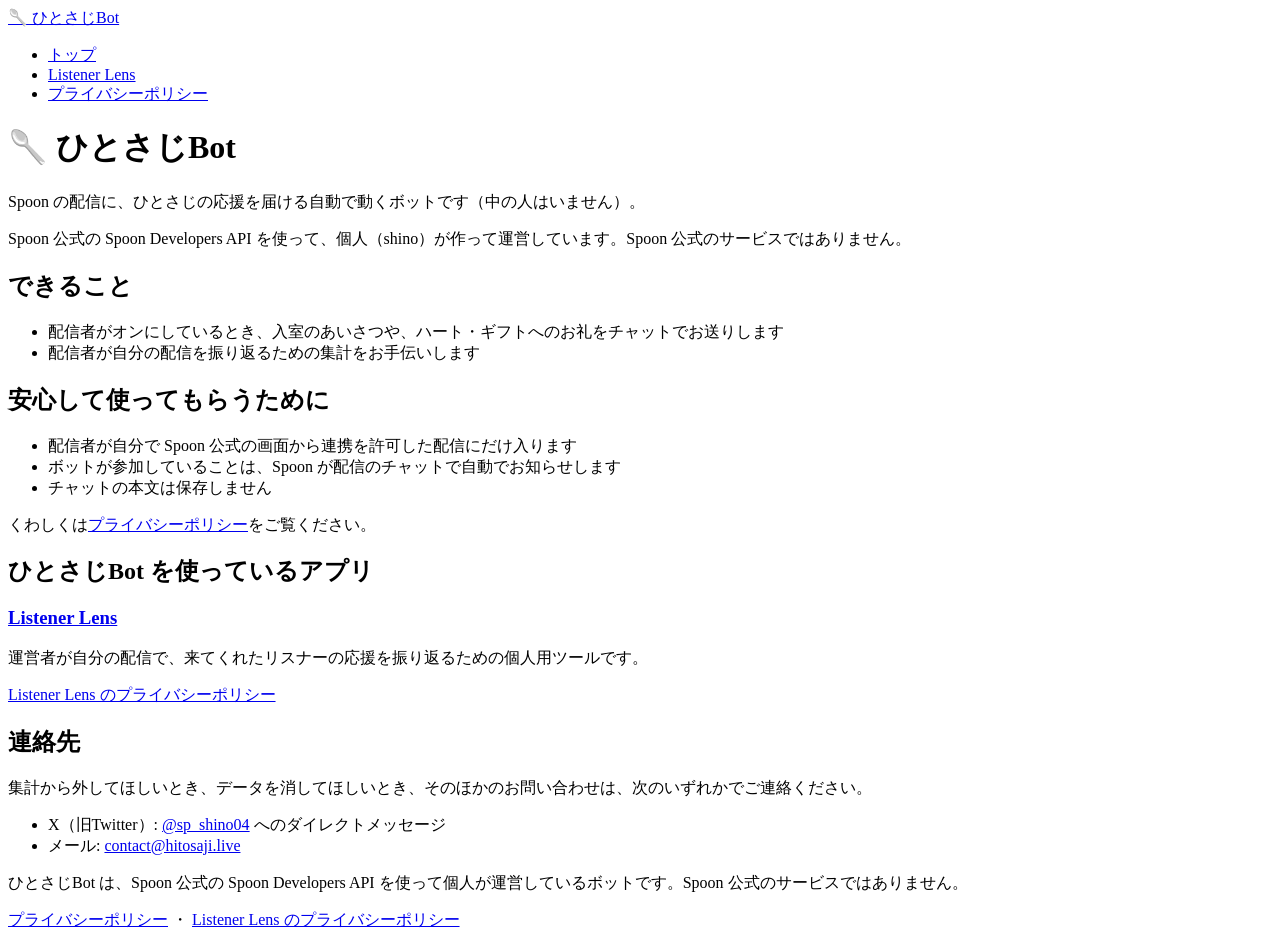
==== public/index.html @ 766a0291 "feat: トップページの本文を書く Co-Authored-By: Claude Opus 5.5 <noreply@anthropic.com>" ====
<!doctype html>
<html lang="ja">
<head>
<meta charset="utf-8">
<meta name="viewport" content="width=device-width, initial-scale=1">
<title>ひとさじBot</title>
<meta name="description" content="Spoon の配信にひとさじの応援を届ける、自動で動くボット「ひとさじBot」の紹介です。">
<link rel="icon" href="/assets/favicon.svg" type="image/svg+xml">
<link rel="stylesheet" href="/assets/style.css">
</head>
<body>
<header class="site-header">
  <div class="wrap">
    <a class="site-name" href="/">🥄 ひとさじBot</a>
    <nav class="site-nav" aria-label="サイト内">
      <ul>
        <li><a href="/" aria-current="page">トップ</a></li>
        <li><a href="/lens/">Listener Lens</a></li>
        <li><a href="/privacy">プライバシーポリシー</a></li>
      </ul>
    </nav>
  </div>
</header>
<main class="wrap">
<h1>🥄 ひとさじBot</h1>
<p class="lead">Spoon の配信に、ひとさじの応援を届ける自動で動くボットです（中の人はいません）。</p>
<p>Spoon 公式の Spoon Developers API を使って、個人（shino）が作って運営しています。Spoon 公式のサービスではありません。</p>

<h2>できること</h2>
<ul>
  <li>配信者がオンにしているとき、入室のあいさつや、ハート・ギフトへのお礼をチャットでお送りします</li>
  <li>配信者が自分の配信を振り返るための集計をお手伝いします</li>
</ul>

<h2>安心して使ってもらうために</h2>
<ul>
  <li>配信者が自分で Spoon 公式の画面から連携を許可した配信にだけ入ります</li>
  <li>ボットが参加していることは、Spoon が配信のチャットで自動でお知らせします</li>
  <li>チャットの本文は保存しません</li>
</ul>
<p>くわしくは<a href="/privacy">プライバシーポリシー</a>をご覧ください。</p>

<h2>ひとさじBot を使っているアプリ</h2>
<div class="card">
  <h3><a href="/lens/">Listener Lens</a></h3>
  <p>運営者が自分の配信で、来てくれたリスナーの応援を振り返るための個人用ツールです。</p>
  <p class="muted"><a href="/lens/privacy">Listener Lens のプライバシーポリシー</a></p>
</div>

<h2>連絡先</h2>
<p>集計から外してほしいとき、データを消してほしいとき、そのほかのお問い合わせは、次のいずれかでご連絡ください。</p>
<ul>
  <li>X（旧Twitter）: <a href="https://x.com/sp_shino04" rel="noopener noreferrer">@sp_shino04</a> へのダイレクトメッセージ</li>
  <li>メール: <a href="mailto:contact@hitosaji.live">contact@hitosaji.live</a></li>
</ul>
</main>
<footer class="site-footer">
  <div class="wrap">
    <p>ひとさじBot は、Spoon 公式の Spoon Developers API を使って個人が運営しているボットです。Spoon 公式のサービスではありません。</p>
    <p><a href="/privacy">プライバシーポリシー</a> ・ <a href="/lens/privacy">Listener Lens のプライバシーポリシー</a></p>
  </div>
</footer>
</body>
</html>
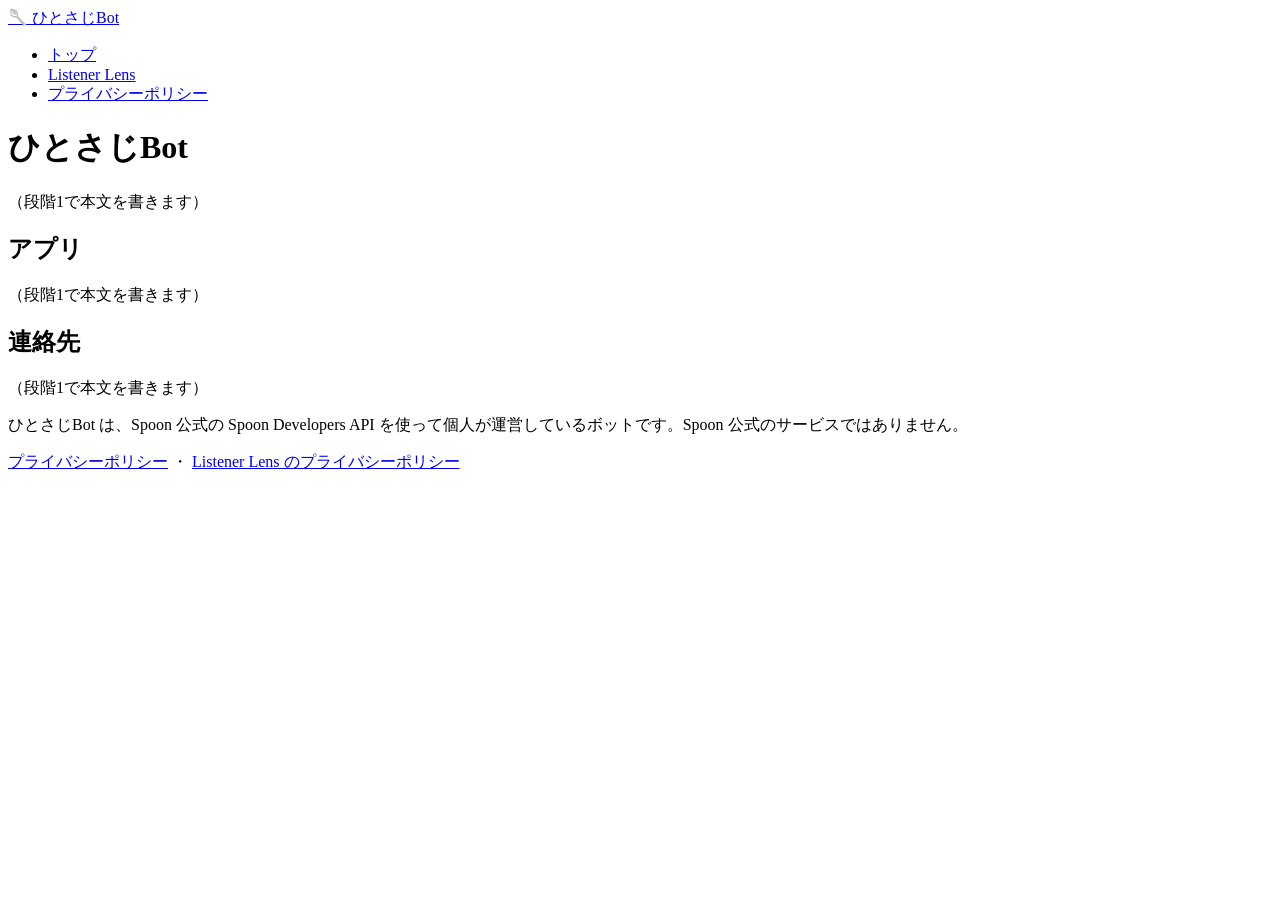
==== commit 9e41bf11: "feat: 各ページの骨組みと 404 ページ、セキュリティのヘッダーを追加 Co-Authored-By: Claude Opus 5.5 <noreply@anthropic.com>" ====
--- a/public/index.html
+++ b/public/index.html
@@ -22,37 +22,14 @@
   </div>
 </header>
 <main class="wrap">
-<h1>🥄 ひとさじBot</h1>
-<p class="lead">Spoon の配信に、ひとさじの応援を届ける自動で動くボットです（中の人はいません）。</p>
-<p>Spoon 公式の Spoon Developers API を使って、個人（shino）が作って運営しています。Spoon 公式のサービスではありません。</p>
+<h1>ひとさじBot</h1>
+<p class="lead">（段階1で本文を書きます）</p>
 
-<h2>できること</h2>
-<ul>
-  <li>配信者がオンにしているとき、入室のあいさつや、ハート・ギフトへのお礼をチャットでお送りします</li>
-  <li>配信者が自分の配信を振り返るための集計をお手伝いします</li>
-</ul>
-
-<h2>安心して使ってもらうために</h2>
-<ul>
-  <li>配信者が自分で Spoon 公式の画面から連携を許可した配信にだけ入ります</li>
-  <li>ボットが参加していることは、Spoon が配信のチャットで自動でお知らせします</li>
-  <li>チャットの本文は保存しません</li>
-</ul>
-<p>くわしくは<a href="/privacy">プライバシーポリシー</a>をご覧ください。</p>
-
-<h2>ひとさじBot を使っているアプリ</h2>
-<div class="card">
-  <h3><a href="/lens/">Listener Lens</a></h3>
-  <p>運営者が自分の配信で、来てくれたリスナーの応援を振り返るための個人用ツールです。</p>
-  <p class="muted"><a href="/lens/privacy">Listener Lens のプライバシーポリシー</a></p>
-</div>
+<h2>アプリ</h2>
+<p>（段階1で本文を書きます）</p>
 
 <h2>連絡先</h2>
-<p>集計から外してほしいとき、データを消してほしいとき、そのほかのお問い合わせは、次のいずれかでご連絡ください。</p>
-<ul>
-  <li>X（旧Twitter）: <a href="https://x.com/sp_shino04" rel="noopener noreferrer">@sp_shino04</a> へのダイレクトメッセージ</li>
-  <li>メール: <a href="mailto:contact@hitosaji.live">contact@hitosaji.live</a></li>
-</ul>
+<p>（段階1で本文を書きます）</p>
 </main>
 <footer class="site-footer">
   <div class="wrap">
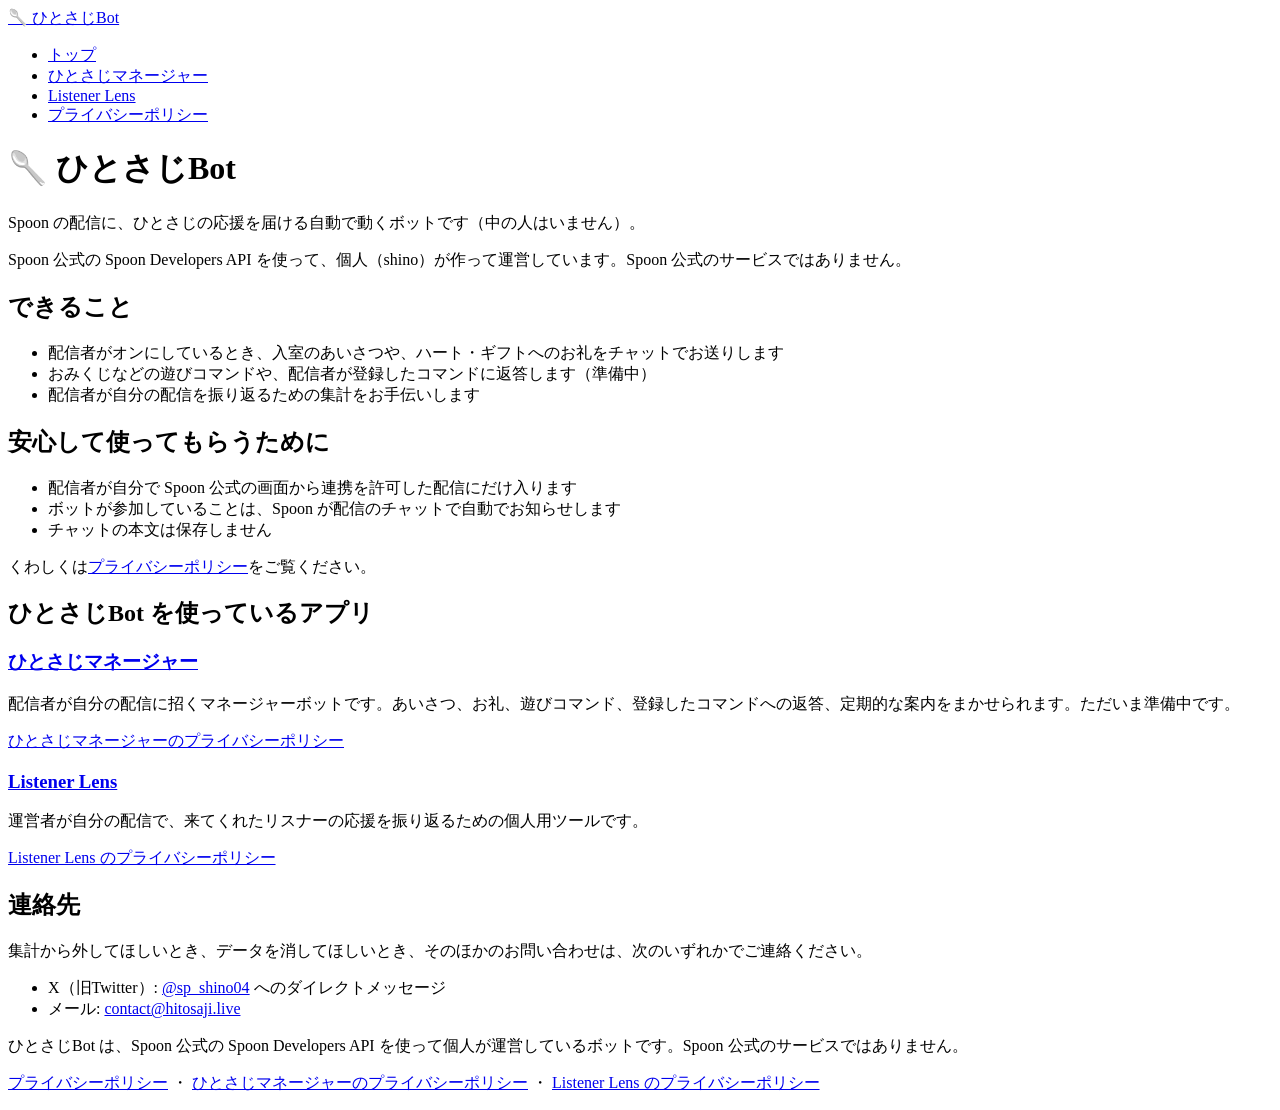
==== commit 812ac6f0: "feat: ひとさじマネージャーの紹介ページとプライバシーポリシーを書く Co-Authored-By: Claude Opus 5.5 <noreply@anthropic.com>" ====
--- a/public/index.html
+++ b/public/index.html
@@ -15,6 +15,7 @@
     <nav class="site-nav" aria-label="サイト内">
       <ul>
         <li><a href="/" aria-current="page">トップ</a></li>
+        <li><a href="/manager/">ひとさじマネージャー</a></li>
         <li><a href="/lens/">Listener Lens</a></li>
         <li><a href="/privacy">プライバシーポリシー</a></li>
       </ul>
@@ -22,19 +23,48 @@
   </div>
 </header>
 <main class="wrap">
-<h1>ひとさじBot</h1>
-<p class="lead">（段階1で本文を書きます）</p>
+<h1>🥄 ひとさじBot</h1>
+<p class="lead">Spoon の配信に、ひとさじの応援を届ける自動で動くボットです（中の人はいません）。</p>
+<p>Spoon 公式の Spoon Developers API を使って、個人（shino）が作って運営しています。Spoon 公式のサービスではありません。</p>
 
-<h2>アプリ</h2>
-<p>（段階1で本文を書きます）</p>
+<h2>できること</h2>
+<ul>
+  <li>配信者がオンにしているとき、入室のあいさつや、ハート・ギフトへのお礼をチャットでお送りします</li>
+  <li>おみくじなどの遊びコマンドや、配信者が登録したコマンドに返答します（準備中）</li>
+  <li>配信者が自分の配信を振り返るための集計をお手伝いします</li>
+</ul>
+
+<h2>安心して使ってもらうために</h2>
+<ul>
+  <li>配信者が自分で Spoon 公式の画面から連携を許可した配信にだけ入ります</li>
+  <li>ボットが参加していることは、Spoon が配信のチャットで自動でお知らせします</li>
+  <li>チャットの本文は保存しません</li>
+</ul>
+<p>くわしくは<a href="/privacy">プライバシーポリシー</a>をご覧ください。</p>
+
+<h2>ひとさじBot を使っているアプリ</h2>
+<div class="card">
+  <h3><a href="/manager/">ひとさじマネージャー</a></h3>
+  <p>配信者が自分の配信に招くマネージャーボットです。あいさつ、お礼、遊びコマンド、登録したコマンドへの返答、定期的な案内をまかせられます。ただいま準備中です。</p>
+  <p class="muted"><a href="/manager/privacy">ひとさじマネージャーのプライバシーポリシー</a></p>
+</div>
+<div class="card">
+  <h3><a href="/lens/">Listener Lens</a></h3>
+  <p>運営者が自分の配信で、来てくれたリスナーの応援を振り返るための個人用ツールです。</p>
+  <p class="muted"><a href="/lens/privacy">Listener Lens のプライバシーポリシー</a></p>
+</div>
 
 <h2>連絡先</h2>
-<p>（段階1で本文を書きます）</p>
+<p>集計から外してほしいとき、データを消してほしいとき、そのほかのお問い合わせは、次のいずれかでご連絡ください。</p>
+<ul>
+  <li>X（旧Twitter）: <a href="https://x.com/sp_shino04" rel="noopener noreferrer">@sp_shino04</a> へのダイレクトメッセージ</li>
+  <li>メール: <a href="mailto:contact@hitosaji.live">contact@hitosaji.live</a></li>
+</ul>
 </main>
 <footer class="site-footer">
   <div class="wrap">
     <p>ひとさじBot は、Spoon 公式の Spoon Developers API を使って個人が運営しているボットです。Spoon 公式のサービスではありません。</p>
-    <p><a href="/privacy">プライバシーポリシー</a> ・ <a href="/lens/privacy">Listener Lens のプライバシーポリシー</a></p>
+    <p><a href="/privacy">プライバシーポリシー</a> ・ <a href="/manager/privacy">ひとさじマネージャーのプライバシーポリシー</a> ・ <a href="/lens/privacy">Listener Lens のプライバシーポリシー</a></p>
   </div>
 </footer>
 </body>
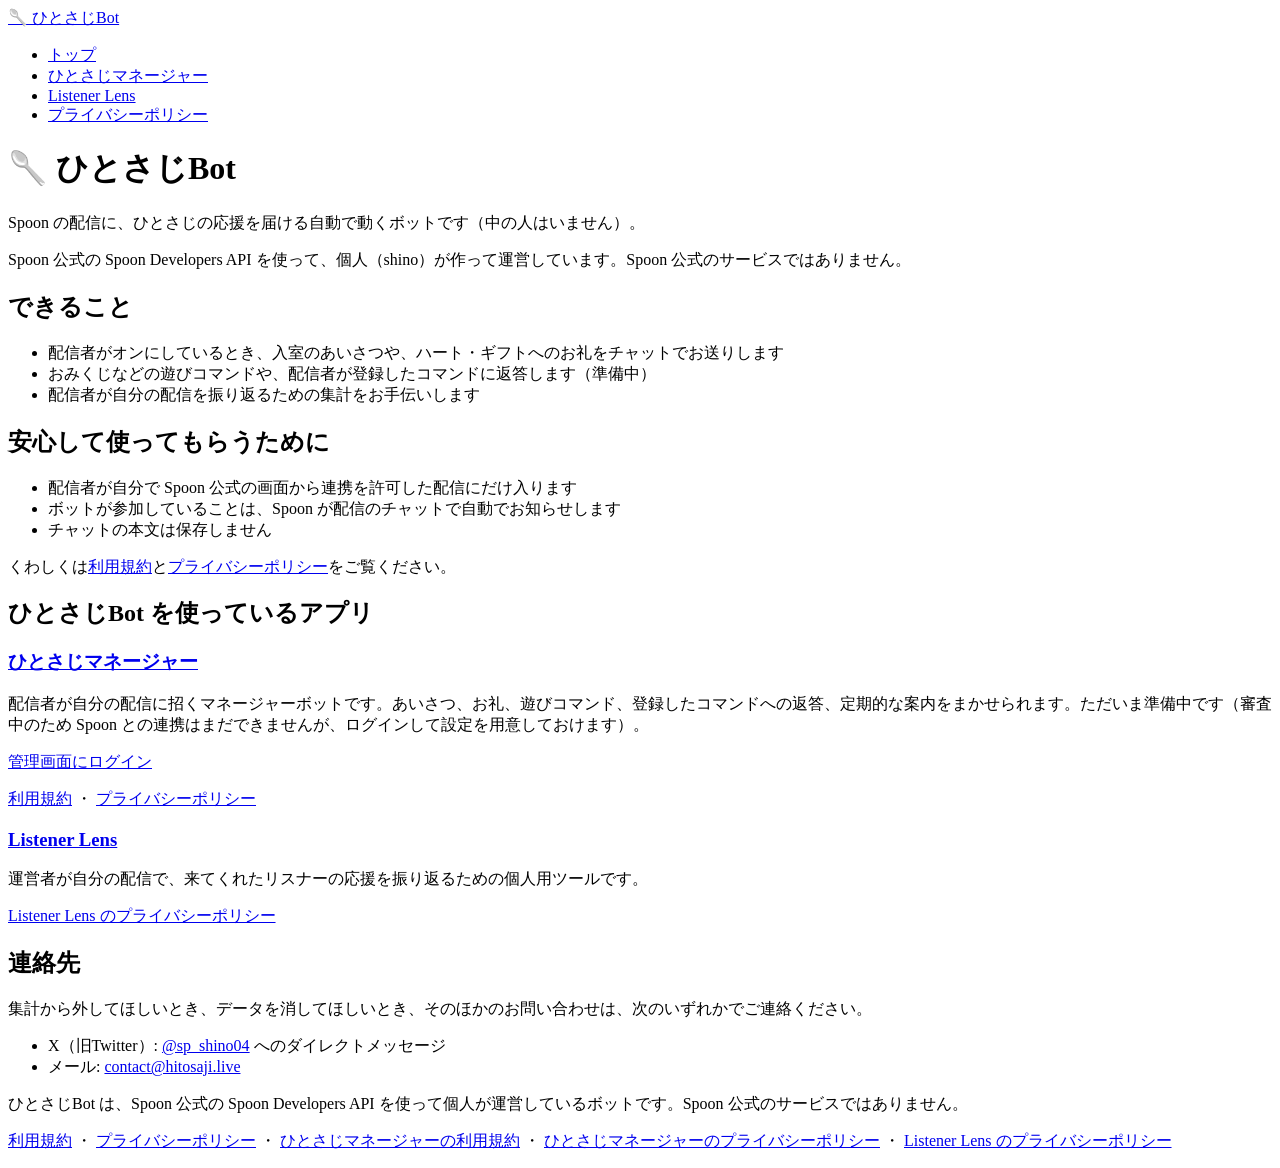
==== commit a2416da6: "feat: 利用規約を掲載し、トップとマネージャーの紹介から管理画面へのリンクを足す ボット全体（/terms）とひとさじマネージャー（/manager/terms）の利用規約を作り、全ページのフッタ" ====
--- a/public/index.html
+++ b/public/index.html
@@ -40,13 +40,14 @@
   <li>ボットが参加していることは、Spoon が配信のチャットで自動でお知らせします</li>
   <li>チャットの本文は保存しません</li>
 </ul>
-<p>くわしくは<a href="/privacy">プライバシーポリシー</a>をご覧ください。</p>
+<p>くわしくは<a href="/terms">利用規約</a>と<a href="/privacy">プライバシーポリシー</a>をご覧ください。</p>
 
 <h2>ひとさじBot を使っているアプリ</h2>
 <div class="card">
   <h3><a href="/manager/">ひとさじマネージャー</a></h3>
-  <p>配信者が自分の配信に招くマネージャーボットです。あいさつ、お礼、遊びコマンド、登録したコマンドへの返答、定期的な案内をまかせられます。ただいま準備中です。</p>
-  <p class="muted"><a href="/manager/privacy">ひとさじマネージャーのプライバシーポリシー</a></p>
+  <p>配信者が自分の配信に招くマネージャーボットです。あいさつ、お礼、遊びコマンド、登録したコマンドへの返答、定期的な案内をまかせられます。ただいま準備中です（審査中のため Spoon との連携はまだできませんが、ログインして設定を用意しておけます）。</p>
+  <p><a class="button" href="https://manager.hitosaji.live/">管理画面にログイン</a></p>
+  <p class="muted"><a href="/manager/terms">利用規約</a> ・ <a href="/manager/privacy">プライバシーポリシー</a></p>
 </div>
 <div class="card">
   <h3><a href="/lens/">Listener Lens</a></h3>
@@ -64,7 +65,7 @@
 <footer class="site-footer">
   <div class="wrap">
     <p>ひとさじBot は、Spoon 公式の Spoon Developers API を使って個人が運営しているボットです。Spoon 公式のサービスではありません。</p>
-    <p><a href="/privacy">プライバシーポリシー</a> ・ <a href="/manager/privacy">ひとさじマネージャーのプライバシーポリシー</a> ・ <a href="/lens/privacy">Listener Lens のプライバシーポリシー</a></p>
+    <p><a href="/terms">利用規約</a> ・ <a href="/privacy">プライバシーポリシー</a> ・ <a href="/manager/terms">ひとさじマネージャーの利用規約</a> ・ <a href="/manager/privacy">ひとさじマネージャーのプライバシーポリシー</a> ・ <a href="/lens/privacy">Listener Lens のプライバシーポリシー</a></p>
   </div>
 </footer>
 </body>
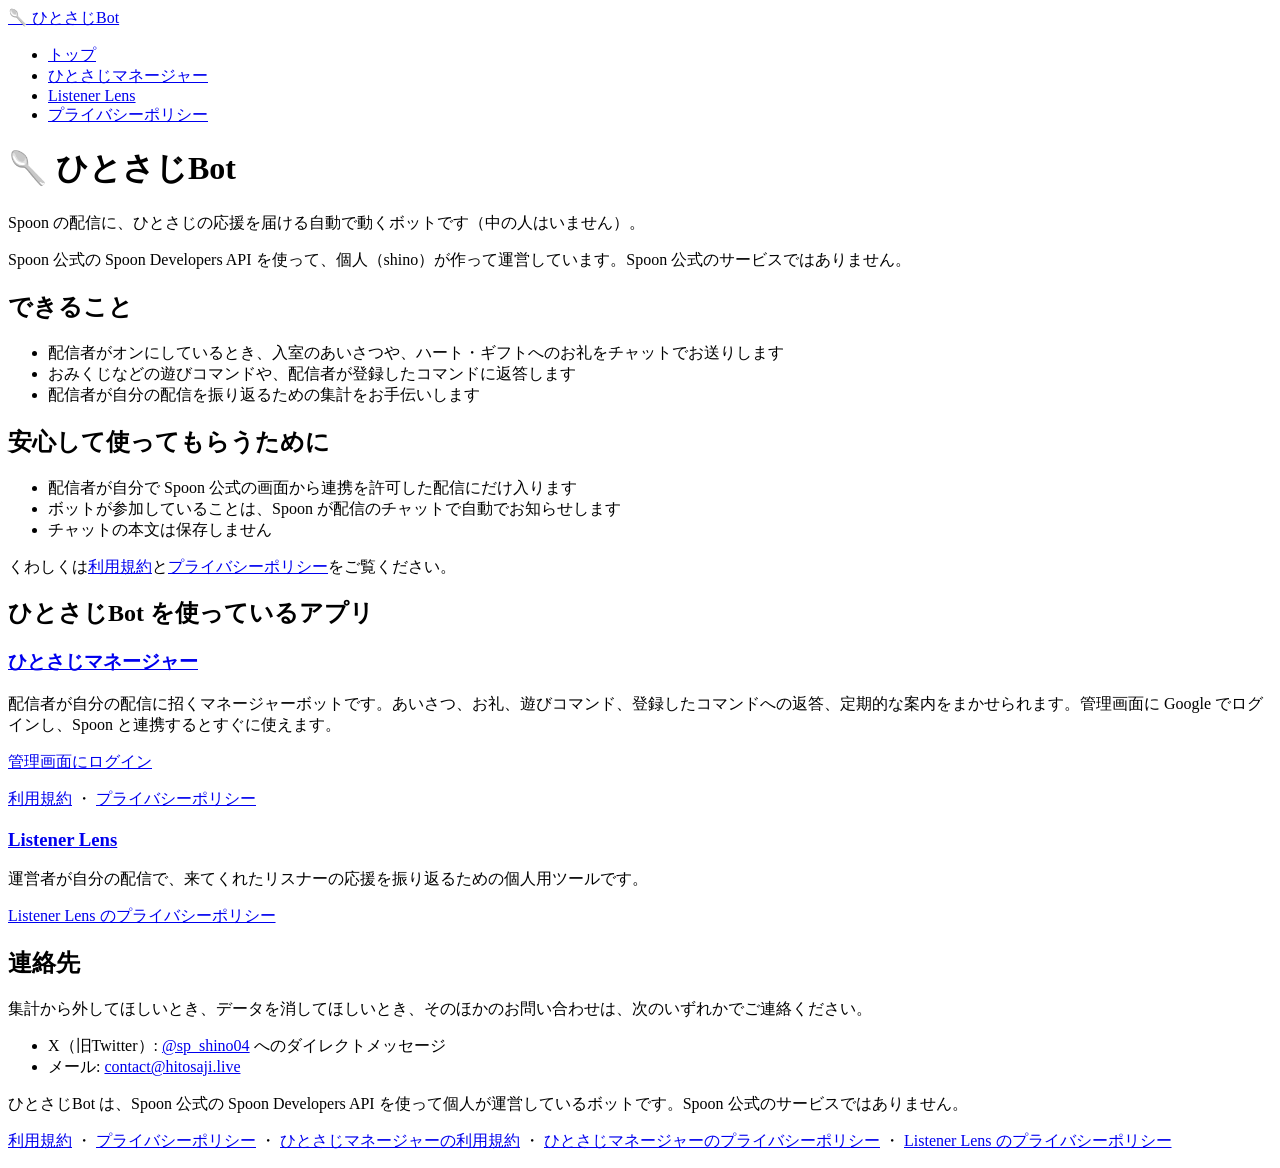
==== commit 53724a15: "docs: ひとさじマネージャーの「準備中」を外す Spoon Developers の審査に通り、実機での確認も終えたため。  Co-Authored-By: Claude Opus 5.5 <no" ====
--- a/public/index.html
+++ b/public/index.html
@@ -30,7 +30,7 @@
 <h2>できること</h2>
 <ul>
   <li>配信者がオンにしているとき、入室のあいさつや、ハート・ギフトへのお礼をチャットでお送りします</li>
-  <li>おみくじなどの遊びコマンドや、配信者が登録したコマンドに返答します（準備中）</li>
+  <li>おみくじなどの遊びコマンドや、配信者が登録したコマンドに返答します</li>
   <li>配信者が自分の配信を振り返るための集計をお手伝いします</li>
 </ul>
 
@@ -45,7 +45,7 @@
 <h2>ひとさじBot を使っているアプリ</h2>
 <div class="card">
   <h3><a href="/manager/">ひとさじマネージャー</a></h3>
-  <p>配信者が自分の配信に招くマネージャーボットです。あいさつ、お礼、遊びコマンド、登録したコマンドへの返答、定期的な案内をまかせられます。ただいま準備中です（審査中のため Spoon との連携はまだできませんが、ログインして設定を用意しておけます）。</p>
+  <p>配信者が自分の配信に招くマネージャーボットです。あいさつ、お礼、遊びコマンド、登録したコマンドへの返答、定期的な案内をまかせられます。管理画面に Google でログインし、Spoon と連携するとすぐに使えます。</p>
   <p><a class="button" href="https://manager.hitosaji.live/">管理画面にログイン</a></p>
   <p class="muted"><a href="/manager/terms">利用規約</a> ・ <a href="/manager/privacy">プライバシーポリシー</a></p>
 </div>
